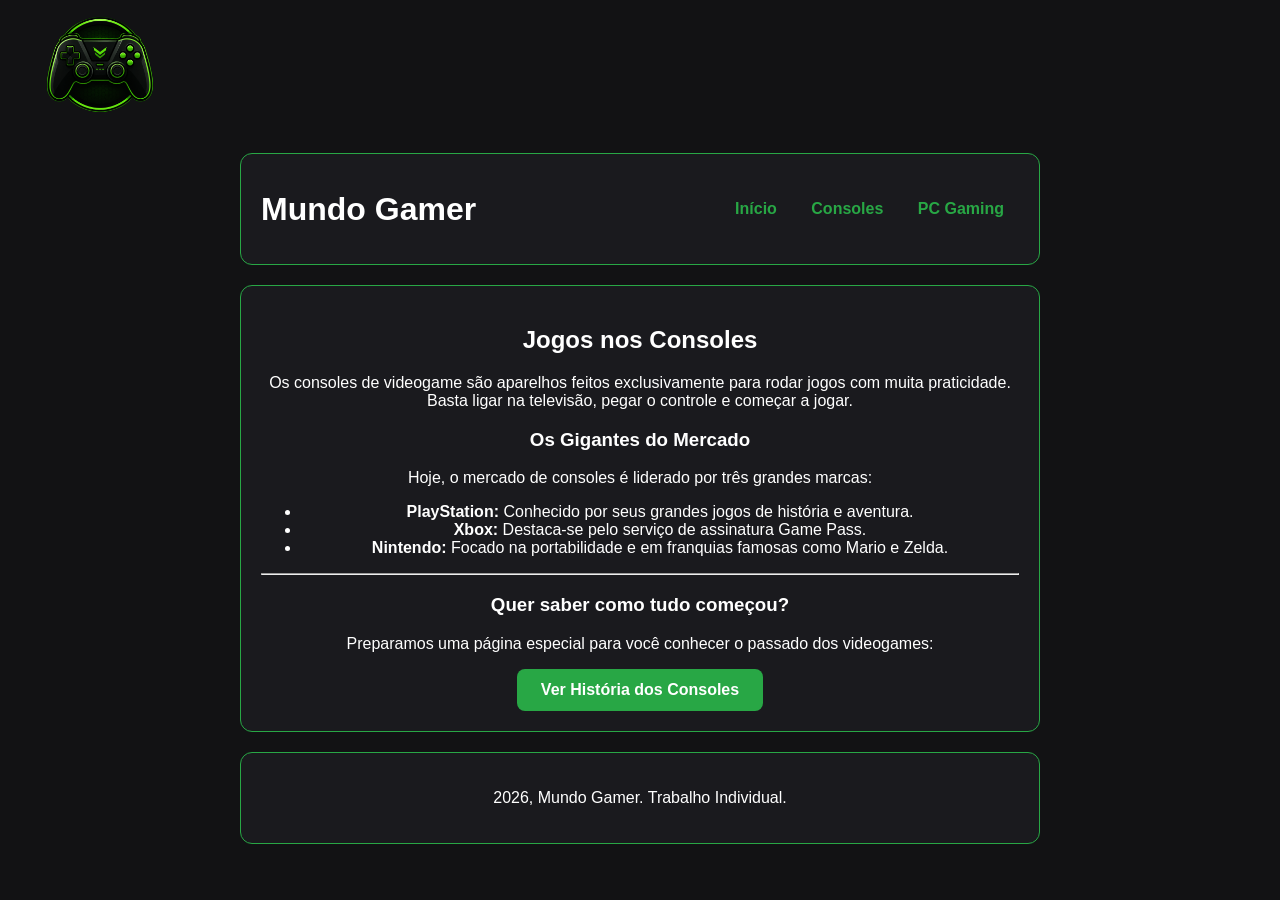
==== consoles.html @ 2776b08d "Add files via upload" ====
<!DOCTYPE html>
<html lang="pt-br">
<head>
    <img src="imgs/logo.png" alt="Logo Mundo Gamer" class="logo-topo">
    <meta charset="UTF-8">
    <meta name="viewport" content="width=device-width, initial-scale=1.0">
    <title>Mundo Gamer - Consoles</title>
    <link rel="stylesheet" href="css/style.css">
</head>
<body>

    <header>
        <h1>Mundo Gamer</h1>
        <nav>
            <a href="index.html">Início</a>
            <a href="consoles.html">Consoles</a>
            <a href="pc-gaming.html">PC Gaming</a>
        </nav>
    </header>

    <main>
        <h2>Jogos nos Consoles</h2>
        <p>Os consoles de videogame são aparelhos feitos exclusivamente para rodar jogos com muita praticidade. Basta ligar na televisão, pegar o controle e começar a jogar.</p>
        
        <h3>Os Gigantes do Mercado</h3>
        <p>Hoje, o mercado de consoles é liderado por três grandes marcas:</p>
        <ul>
            <li><strong>PlayStation:</strong> Conhecido por seus grandes jogos de história e aventura.</li>
            <li><strong>Xbox:</strong> Destaca-se pelo serviço de assinatura Game Pass.</li>
            <li><strong>Nintendo:</strong> Focado na portabilidade e em franquias famosas como Mario e Zelda.</li>
        </ul>

        <hr>

        <h3>Quer saber como tudo começou?</h3>
        <p>Preparamos uma página especial para você conhecer o passado dos videogames:</p>
        
        <a href="historia-consoles.html"><button>Ver História dos Consoles</button></a>
    </main>

    <footer>
        <p>2026, Mundo Gamer. Trabalho Individual.</p>
    </footer>

</body>
</html>
---- css/style.css ----
body {
    background-color: #121214;
    color: #ffffff;
    font-family: sans-serif;
    text-align: center;
    margin: 0;
    padding: 0;
}

header {
    width: 100%;
    max-width: 800px;
    background-color: #1a1a1e;
    margin: 20px auto;
    border-radius: 12px;
    padding: 15px 20px;
    box-sizing: border-box;
    border: 1px solid #28a745;
    display: flex;
    align-items: center;
    justify-content: space-between;
}

main, section, footer {
    width: 100%;
    max-width: 800px;
    background-color: #1a1a1e;
    margin: 20px auto;
    border-radius: 12px;
    padding: 20px;
    box-sizing: border-box;
    border: 1px solid #28a745;
}

.logo-topo {
    width: 200px;
    height: auto;
    margin: 0;
}

nav a {
    margin: 0 15px;
    text-decoration: none;
    color: #28a745;
    font-weight: bold;
}

nav a:hover {
    color: #ffffff;
}

button {
    padding: 12px 24px;
    background-color: #28a745;
    color: white;
    border: none;
    border-radius: 8px;
    cursor: pointer;
    font-weight: bold;
    font-size: 16px;
    transition: 0.3s;
}

button:hover {
    background-color: #34ce57;
    box-shadow: 0 0 15px #28a745;
    transform: scale(1.05);
}

table {
    width: 100%;
    border-collapse: collapse;
    margin: 20px 0;
}

th, td {
    border: 1px solid #333;
    padding: 12px;
    text-align: left;
}

th {
    background-color: #28a745;
    color: white;
}

img {
    max-width: 100%;
    height: auto;
    display: block;
    margin: 10px auto;
}
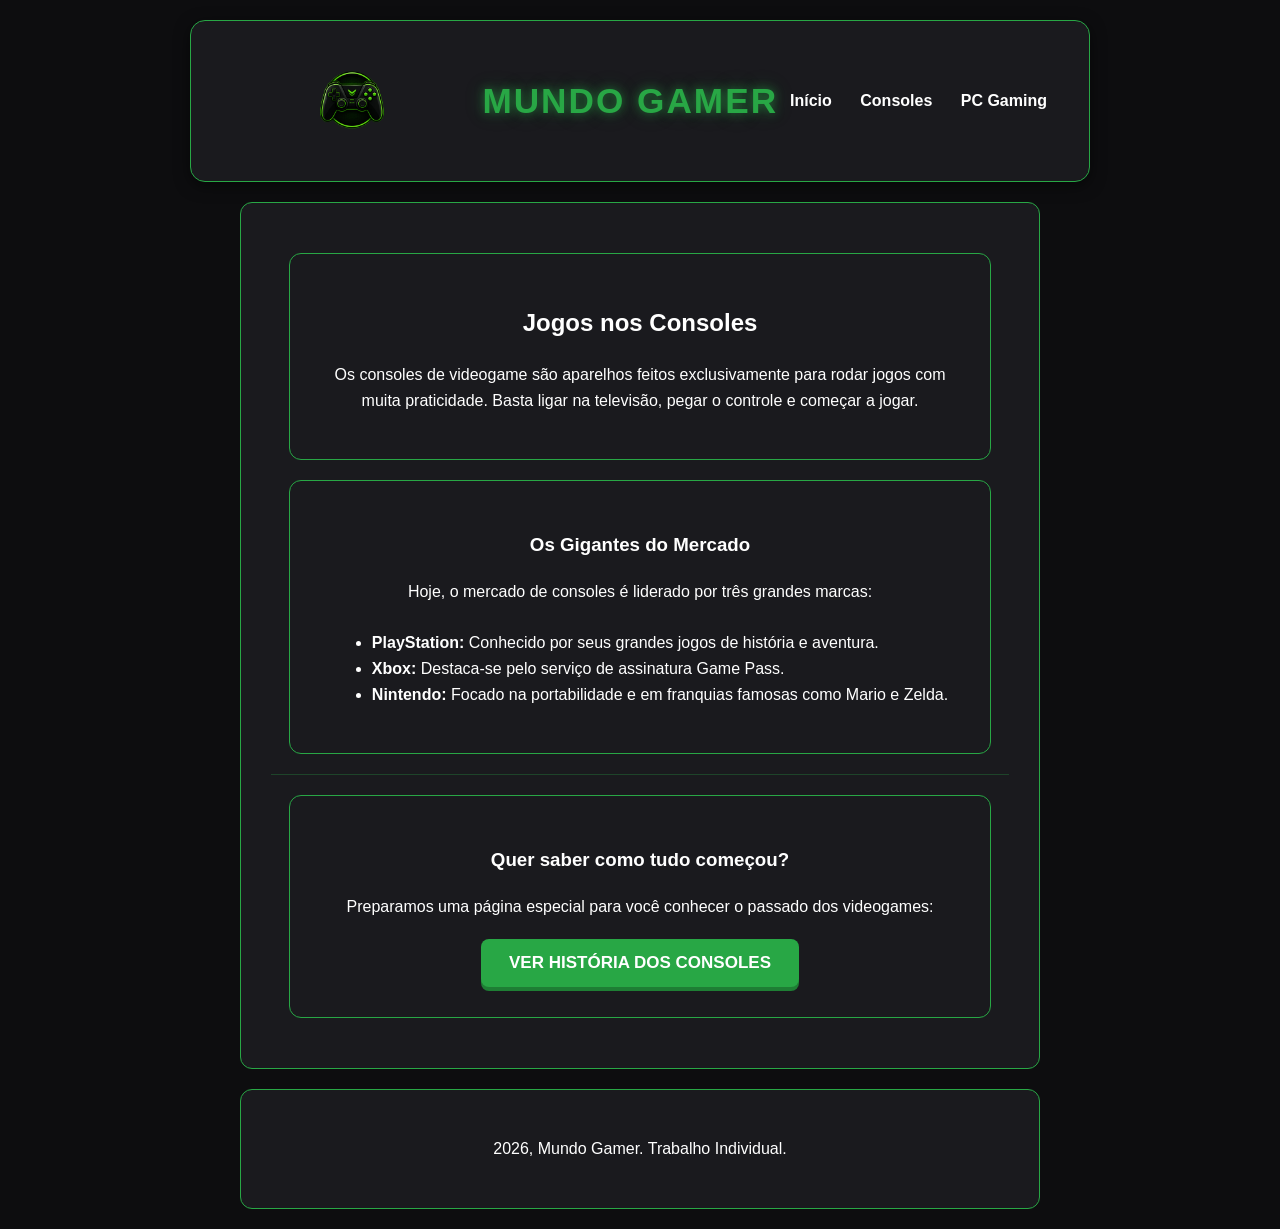
==== commit c86ae917: "Add files via upload" ====
--- a/consoles.html
+++ b/consoles.html
@@ -1,7 +1,6 @@
 <!DOCTYPE html>
 <html lang="pt-br">
 <head>
-    <img src="imgs/logo.png" alt="Logo Mundo Gamer" class="logo-topo">
     <meta charset="UTF-8">
     <meta name="viewport" content="width=device-width, initial-scale=1.0">
     <title>Mundo Gamer - Consoles</title>
@@ -10,6 +9,7 @@
 <body>
 
     <header>
+        <img src="imgs/logo.png" alt="Logo Mundo Gamer" class="logo-topo">
         <h1>Mundo Gamer</h1>
         <nav>
             <a href="index.html">Início</a>
@@ -19,23 +19,34 @@
     </header>
 
     <main>
-        <h2>Jogos nos Consoles</h2>
-        <p>Os consoles de videogame são aparelhos feitos exclusivamente para rodar jogos com muita praticidade. Basta ligar na televisão, pegar o controle e começar a jogar.</p>
+        <section>
+            <h2>Jogos nos Consoles</h2>
+            <p>Os consoles de videogame são aparelhos feitos exclusivamente para rodar jogos com muita praticidade. Basta ligar na televisão, pegar o controle e começar a jogar.</p>
+        </section>
         
-        <h3>Os Gigantes do Mercado</h3>
-        <p>Hoje, o mercado de consoles é liderado por três grandes marcas:</p>
-        <ul>
-            <li><strong>PlayStation:</strong> Conhecido por seus grandes jogos de história e aventura.</li>
-            <li><strong>Xbox:</strong> Destaca-se pelo serviço de assinatura Game Pass.</li>
-            <li><strong>Nintendo:</strong> Focado na portabilidade e em franquias famosas como Mario e Zelda.</li>
-        </ul>
+        <section>
+            <h3>Os Gigantes do Mercado</h3>
+            <p>Hoje, o mercado de consoles é liderado por três grandes marcas:</p>
+            
+            <ul style="text-align: left; display: inline-block; margin-top: 10px;">
+                <li><strong>PlayStation:</strong> Conhecido por seus grandes jogos de história e aventura.</li>
+                <li><strong>Xbox:</strong> Destaca-se pelo serviço de assinatura Game Pass.</li>
+                <li><strong>Nintendo:</strong> Focado na portabilidade e em franquias famosas como Mario e Zelda.</li>
+            </ul>
+        </section>
 
         <hr>
 
-        <h3>Quer saber como tudo começou?</h3>
-        <p>Preparamos uma página especial para você conhecer o passado dos videogames:</p>
-        
-        <a href="historia-consoles.html"><button>Ver História dos Consoles</button></a>
+        <section>
+            <h3>Quer saber como tudo começou?</h3>
+            <p>Preparamos uma página especial para você conhecer o passado dos videogames:</p>
+            
+            <div style="margin-top: 20px;">
+                <a href="historia-consoles.html">
+                    <button>Ver História dos Consoles</button>
+                </a>
+            </div>
+        </section>
     </main>
 
     <footer>
--- a/css/style.css
+++ b/css/style.css
@@ -1,92 +1,154 @@
 body {
-    background-color: #121214;
+    background-color: #0d0d0f;
     color: #ffffff;
-    font-family: sans-serif;
+    font-family: 'Segoe UI', Tahoma, Geneva, Verdana, sans-serif;
     text-align: center;
     margin: 0;
     padding: 0;
 }
 
 header {
-    width: 100%;
-    max-width: 800px;
+    width: 95%;
+    max-width: 900px;
     background-color: #1a1a1e;
     margin: 20px auto;
-    border-radius: 12px;
-    padding: 15px 20px;
+    border-radius: 15px;
+    padding: 20px 30px;
     box-sizing: border-box;
     border: 1px solid #28a745;
     display: flex;
     align-items: center;
     justify-content: space-between;
+    box-shadow: 0 4px 15px rgba(0, 0, 0, 0.5);
+}
+
+h1 {
+    font-size: 2.2rem;
+    color: #28a745;
+    text-transform: uppercase;
+    letter-spacing: 2px;
+    margin: 0;
+    text-shadow: 0 0 10px rgba(40, 167, 69, 0.6), 0 0 20px rgba(40, 167, 69, 0.3);
+}
+
+.logo-topo {
+    width: 120px;
+    height: auto;
+    transition: 0.3s;
+}
+
+.logo-topo:hover {
+    transform: rotate(-5deg) scale(1.1);
+}
+
+nav a {
+    margin: 0 12px;
+    text-decoration: none;
+    color: #ffffff;
+    font-weight: bold;
+    font-size: 1rem;
+    position: relative;
+    padding: 8px 0;
+    transition: 0.3s ease;
+}
+
+nav a::after {
+    content: '';
+    position: absolute;
+    width: 0;
+    height: 2px;
+    bottom: 0;
+    left: 0;
+    background-color: #28a745;
+    transition: 0.3s ease;
+    box-shadow: 0 0 8px #28a745;
+}
+
+nav a:hover {
+    color: #28a745;
+}
+
+nav a:hover::after {
+    width: 100%;
 }
 
 main, section, footer {
-    width: 100%;
+    width: 95%;
     max-width: 800px;
     background-color: #1a1a1e;
     margin: 20px auto;
     border-radius: 12px;
-    padding: 20px;
+    padding: 30px;
     box-sizing: border-box;
     border: 1px solid #28a745;
-}
-
-.logo-topo {
-    width: 200px;
-    height: auto;
-    margin: 0;
-}
-
-nav a {
-    margin: 0 15px;
-    text-decoration: none;
-    color: #28a745;
-    font-weight: bold;
-}
-
-nav a:hover {
-    color: #ffffff;
+    line-height: 1.6;
 }
 
 button {
-    padding: 12px 24px;
+    padding: 14px 28px;
     background-color: #28a745;
     color: white;
     border: none;
     border-radius: 8px;
     cursor: pointer;
     font-weight: bold;
-    font-size: 16px;
-    transition: 0.3s;
+    font-size: 17px;
+    text-transform: uppercase;
+    transition: 0.4s;
+    box-shadow: 0 4px 0 #1e7e34;
 }
 
 button:hover {
     background-color: #34ce57;
-    box-shadow: 0 0 15px #28a745;
-    transform: scale(1.05);
+    box-shadow: 0 0 20px rgba(40, 167, 69, 0.6);
+    transform: translateY(-3px);
+}
+
+button:active {
+    transform: translateY(0);
+    box-shadow: none;
 }
 
 table {
     width: 100%;
     border-collapse: collapse;
-    margin: 20px 0;
+    margin: 25px 0;
+    background-color: #121214;
 }
 
 th, td {
     border: 1px solid #333;
-    padding: 12px;
+    padding: 15px;
     text-align: left;
 }
 
 th {
     background-color: #28a745;
     color: white;
+    text-transform: uppercase;
+    font-size: 0.9rem;
+}
+
+tr:hover {
+    background-color: #1f1f23;
 }
 
 img {
     max-width: 100%;
     height: auto;
     display: block;
-    margin: 10px auto;
+    margin: 20px auto;
+    border-radius: 10px;
+    transition: 0.5s;
+}
+
+img:hover {
+    filter: brightness(1.1);
+}
+
+hr {
+    border: 0;
+    border-top: 1px solid #28a745;
+    margin: 20px 0;
+    opacity: 0.3;
 }
